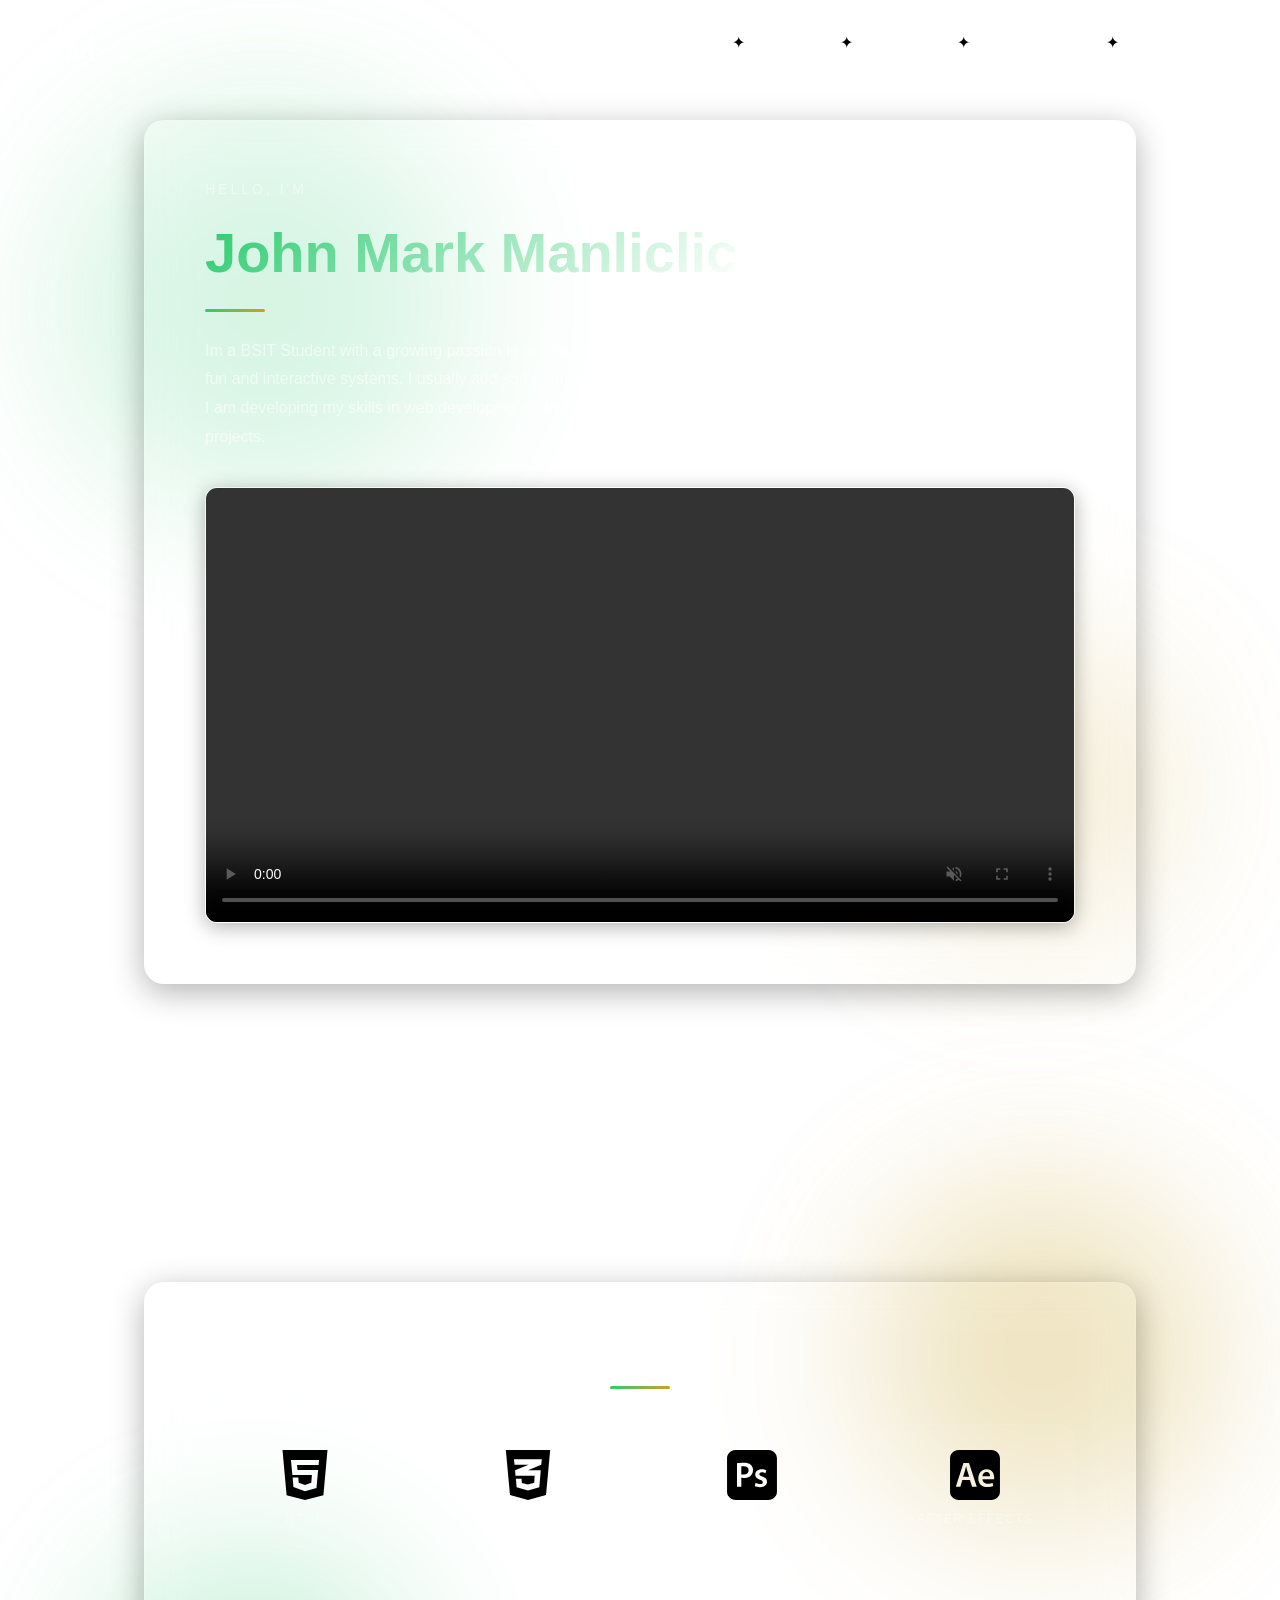
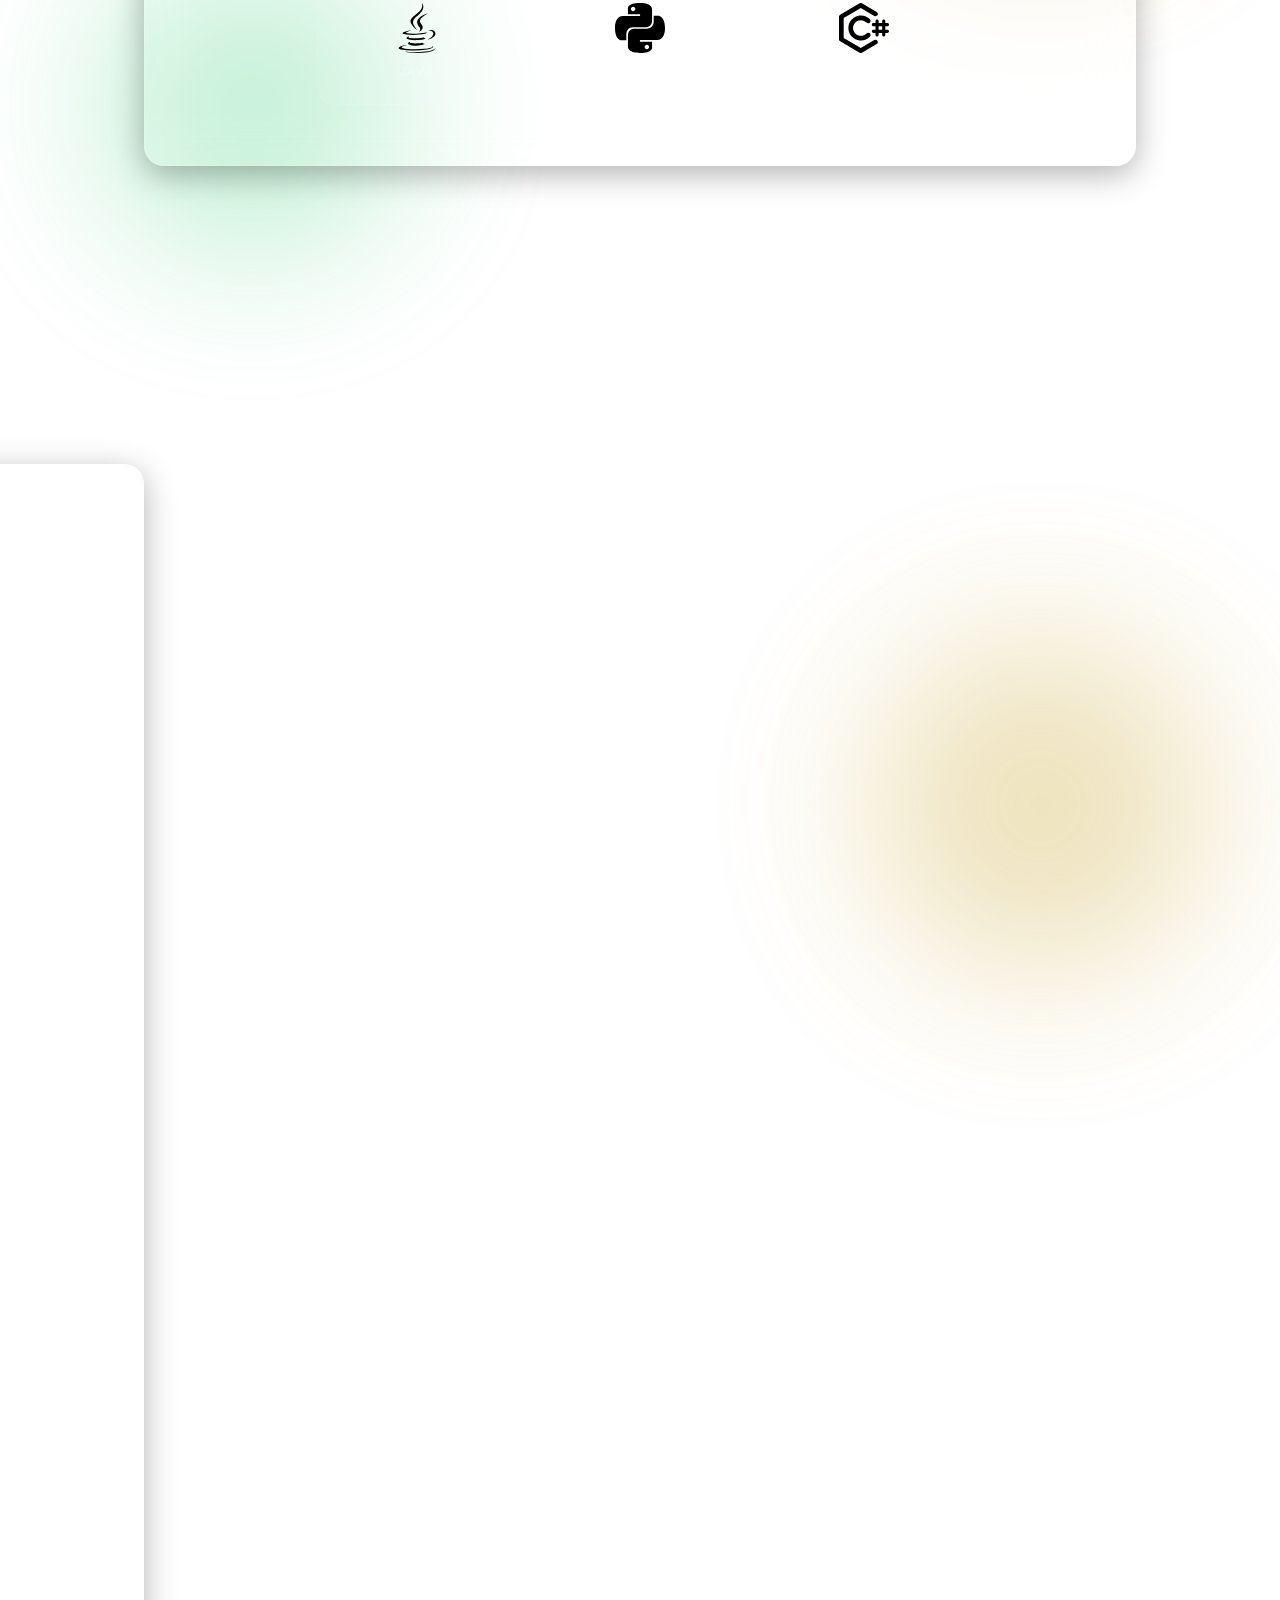
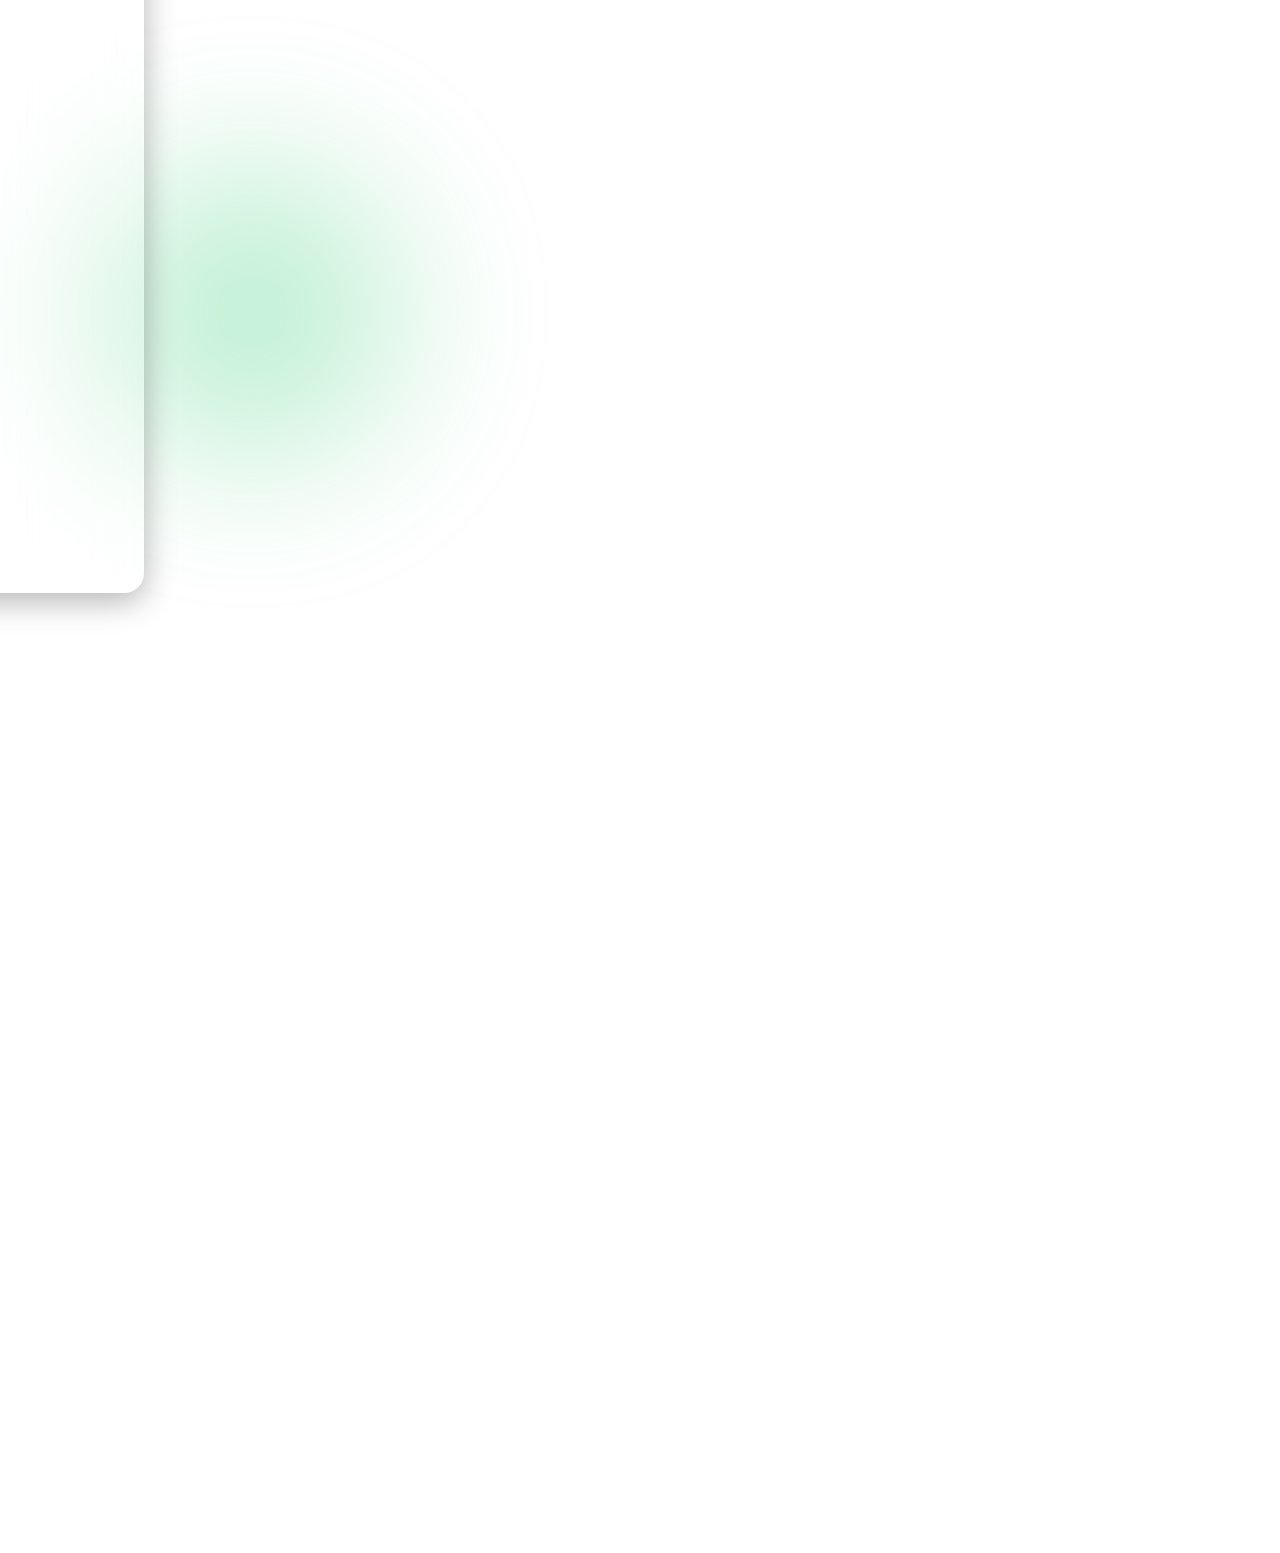
==== html/index.html @ 9cd12d4b "Initial commit" ====
<!DOCTYPE html>
<html lang="en">
<head>
    <meta charset="UTF-8">
    <meta name="viewport" content="width=device-width, initial-scale=1.0">
    <title>Portfolio</title>
    <link rel="stylesheet" href="../css/style.css">
</head>
<body>
    <div class="video-background">
        <video autoplay muted loop playsinline>
        <source src="../videos/bg.mp4" type="video/mp4">
        </video>
    </div>
    <header>
        <nav class="navbar">
            <a class="logo" href="#"><img class="img-logo" src="../images/JM-white.png" alt="JM-white"></a>

            <input type="checkbox" id="navToggle" class="nav-toggle" />
            
            <label for="navToggle" class="burger" aria-label="Toggle navigation">
                <span></span><span></span><span></span>
            </label>

            <ul class="menu">
                <li><a href="#home">Home</a></li>
                <li><a href="#skills">Skills</a></li>
                <li><a href="#projects">Projects</a></li>
                <li><a href="#experience">Experience</a></li>
            </ul>
        </nav>
    </header>

    <div id="home">
        <div class="card">
            <span class="opening">Hello, I'm</span>
            <h2 id="typing">John Mark Manliclic</h2>
            <div class="divider"></div>
            <p>
                Im a BSIT Student with a growing passion in programming and technology. I love creating
                fun and interactive systems. I usually add some random and fun things in existing systems.
                I am developing my skills in web developing as well in graphic designing through random projects.
            </p>
            <video src="../videos/Portfolio.mp4" controls muted></video>
        </div>
    </div>
    <div id="skills">
    <div class="card" data-aos="fade-up-right" data-aos-duration="1500">
        <span class="opening">My Skills</span>
        <div class="divider"></div>
        <div class="icons">
            <div class="icon-item">
                <svg id="html" class="img" viewBox="-1 0 20 20" version="1.1" xmlns="http://www.w3.org/2000/svg" xmlns:xlink="http://www.w3.org/1999/xlink" fill="#000000"><g id="SVGRepo_bgCarrier" stroke-width="0"></g><g id="SVGRepo_tracerCarrier" stroke-linecap="round" stroke-linejoin="round"></g><g id="SVGRepo_iconCarrier"> <title>html [#124]</title> <desc>Created with Sketch.</desc> <defs> </defs> <g id="Page-1" stroke="none" stroke-width="1" fill="none" fill-rule="evenodd"> <g id="Dribbble-Light-Preview" transform="translate(-61.000000, -7639.000000)" fill="#000000"> <g id="icons" transform="translate(56.000000, 160.000000)"> <path d="M19.4350881,7485 L19.4279481,7485 L10.8119794,7485 L11.0180201,7487 L19.2300674,7487 C19.109707,7488.752 18.7455658,7492.464 18.6119454,7494.153 L13.99949,7495.451 L13.99949,7495.455 L13.98929,7495.46 L9.37377458,7493.836 L9.05757353,7490 L11.3199411,7490 L11.4800816,7492.063 L13.99337,7493 L13.99949,7493 L16.5086984,7492.1 L16.7667592,7489 L8.95659319,7489 C8.91885306,7488.599 8.43333144,7483.392 8.34867116,7483 L19.6370488,7483 C19.5738086,7483.66 19.5095484,7484.338 19.4350881,7485 L19.4350881,7485 Z M5,7479 L6.63812546,7497.148 L13.98929,7499 L21.3598345,7497.111 L23,7479 L5,7479 Z" id="html-[#124]"> </path> </g> </g> </g> </g></svg>
                <span>HTML</span>
            </div>
            <div class="icon-item">
                <svg id="css" class="img" fill="#000000" version="1.1" xmlns="http://www.w3.org/2000/svg" xmlns:xlink="http://www.w3.org/1999/xlink" viewBox="0 0 512 512" enable-background="new 0 0 512 512" xml:space="preserve"><g id="SVGRepo_bgCarrier" stroke-width="0"></g><g id="SVGRepo_tracerCarrier" stroke-linecap="round" stroke-linejoin="round"></g><g id="SVGRepo_iconCarrier"> <g id="c133de6af664cd4f011a55de6b001b19"> <path display="inline" d="M483.111,0.501l-42.59,461.314l-184.524,49.684L71.47,461.815L28.889,0.501H483.111z M397.29,94.302 H255.831H111.866l6.885,55.708h137.08h7.7l-7.7,3.205l-132.07,55.006l4.38,54.453l127.69,0.414l68.438,0.217l-4.381,72.606 l-64.058,18.035v-0.057l-0.525,0.146l-61.864-15.617l-3.754-45.07h-0.205H132.1h-0.202l7.511,87.007l116.423,34.429v-0.062 l0.21,0.062l115.799-33.802l15.021-172.761h-131.03h-0.323l0.323-0.14l135.83-58.071L397.29,94.302z"> </path> </g> </g></svg>
                <span>CSS</span>
            </div>
            <div class="icon-item">
                <svg id="photoshop" class="img" fill="#000000" version="1.1" xmlns="http://www.w3.org/2000/svg" xmlns:xlink="http://www.w3.org/1999/xlink" viewBox="0 0 512 512" enable-background="new 0 0 512 512" xml:space="preserve"><g id="SVGRepo_bgCarrier" stroke-width="0"></g><g id="SVGRepo_tracerCarrier" stroke-linecap="round" stroke-linejoin="round"></g><g id="SVGRepo_iconCarrier"> <g id="2069a460dcf28295e231f3111e037552"> <path display="inline" d="M426.333,0.5H85.667C38.825,0.5,0.5,38.825,0.5,85.667v340.667c0,46.842,38.325,85.167,85.167,85.167 h340.667c46.842,0,85.167-38.325,85.167-85.167V85.667C511.5,38.825,473.175,0.5,426.333,0.5z M245.329,260.524 c-17.736,17.736-45.611,26.065-77.103,26.065c-8.326,0-15.927-0.365-21.72-1.451v91.945h-44.159V136.363 c15.927-2.895,38.009-5.069,68.05-5.069c32.582,0,56.473,6.878,72.039,19.911c14.48,11.947,23.89,31.131,23.89,53.936 C266.325,228.309,259.086,247.492,245.329,260.524z M337.981,380.706c-21.358,0-40.542-5.069-53.574-12.31l8.687-32.216 c10.135,6.154,29.322,12.671,45.249,12.671c19.545,0,28.236-7.964,28.236-19.549c0-11.943-7.239-18.099-28.96-25.7 c-34.391-11.947-48.866-30.769-48.505-51.403c0-31.131,25.7-55.383,66.604-55.383c19.549,0,36.562,5.069,46.695,10.496 l-8.687,31.493c-7.602-4.342-21.721-10.135-37.285-10.135c-15.928,0-24.615,7.602-24.615,18.46c0,11.224,8.326,16.655,30.77,24.618 c31.854,11.582,46.696,27.871,47.058,53.937C409.653,357.539,384.678,380.706,337.981,380.706z M221.8,206.95 c0,28.598-20.273,44.887-53.574,44.887c-9.049,0-16.289-0.362-21.72-1.809v-82.534c4.708-1.085,13.395-2.171,25.704-2.171 C202.979,165.323,221.8,179.803,221.8,206.95z"> </path> </g> </g></svg>
                <span>Photoshop</span>
            </div>
            <div class="icon-item">
                <svg id="after-effects" class="img" fill="#000000" version="1.1" xmlns="http://www.w3.org/2000/svg" xmlns:xlink="http://www.w3.org/1999/xlink" viewBox="0 0 512 512" enable-background="new 0 0 512 512" xml:space="preserve"><g id="SVGRepo_bgCarrier" stroke-width="0"></g><g id="SVGRepo_tracerCarrier" stroke-linecap="round" stroke-linejoin="round"></g><g id="SVGRepo_iconCarrier"> <g id="2069a460dcf28295e231f3111e02fda7"> <path display="inline" d="M177.275,213.286l19.188,60.088h-62.624l18.822-60.088c4.346-14.48,7.963-31.493,11.585-45.611h0.724 C168.588,181.793,172.572,198.444,177.275,213.286z M373.819,226.316c-27.513,0-39.095,24.978-40.907,43.074h77.465 C410.743,253.104,403.503,226.316,373.819,226.316z M511.5,85.667v340.667c0,46.842-38.325,85.167-85.167,85.167H85.667 C38.825,511.5,0.5,473.175,0.5,426.333V85.667C0.5,38.825,38.825,0.5,85.667,0.5h340.667C473.175,0.5,511.5,38.825,511.5,85.667z M273.928,376.182l-79.274-243.981h-56.834L59.63,376.182h45.973l20.997-69.14h77.465l22.082,69.14H273.928z M452.37,281.699 c0-38.73-18.826-85.79-76.019-85.79c-56.469,0-86.151,45.973-86.151,94.84c0,53.936,33.663,89.051,90.859,89.051 c25.338,0,46.334-4.708,61.538-10.862l-6.517-30.765c-13.395,5.064-28.236,7.959-48.871,7.959 c-28.232,0-53.208-13.752-54.298-45.61h118.011C451.646,296.541,452.37,290.025,452.37,281.699z"> </path> </g> </g></svg>
                <span>After Effects</span>
            </div>
            <div class="icon-item">
                <svg id="java" class="img" fill="#000000" version="1.1" xmlns="http://www.w3.org/2000/svg" xmlns:xlink="http://www.w3.org/1999/xlink" viewBox="0 0 512 512" enable-background="new 0 0 512 512" xml:space="preserve"><g id="SVGRepo_bgCarrier" stroke-width="0"></g><g id="SVGRepo_tracerCarrier" stroke-linecap="round" stroke-linejoin="round"></g><g id="SVGRepo_iconCarrier"> <g id="5151e0c8492e5103c096af88a51e8d81"> <path display="inline" d="M193.918,208.369c-4.729-10.456-6.849-22.652-3.236-33.731c3.612-11.327,11.703-20.413,19.794-28.878 c22.525-22.531,50.285-39.085,72.316-61.986c12.197-12.573,22.278-27.634,25.762-44.937c2.864-12.695,1.496-25.764-1.117-38.337 c11.7,13.319,15.559,32.363,12.197,49.541c-3.608,19.292-14.316,36.344-26.886,51.031c-10.081,11.827-21.659,22.282-33.731,31.993 c-14.065,11.327-27.88,23.524-36.716,39.457c-7.472,12.943-9.215,28.876-4.11,42.942c8.341,24.146,27.756,42.071,38.338,64.848 c-11.703-10.332-23.152-21.036-33.86-32.361C211.471,236.001,200.889,223.307,193.918,208.369z M257.398,189.448 c-2.115,19.792,8.213,38.462,20.539,53.151c5.972,6.596,11.076,14.687,11.323,23.899c0.251,12.318-6.716,23.774-15.684,31.861 c2.119-0.246,3.612-2.115,5.355-3.11c13.443-8.589,26.385-19.418,32.982-34.227c4.357-10.083,3.362-22.034-2.362-31.371 c-6.724-10.953-15.559-20.662-20.786-32.61c-2.867-6.721-3.862-14.562-1.496-21.657c3.114-9.583,9.834-17.426,16.93-24.272 c19.54-18.544,43.189-31.743,65.844-46.179c-28.629,8.214-56.883,19.542-81.03,37.343 C273.702,153.727,259.515,169.658,257.398,189.448z M393.447,283.052c13.568,0.748,26.882,10.704,29.374,24.397 c2.366,11.825-3.358,23.524-10.705,32.485c-12.075,14.438-28.382,24.771-44.807,33.609c-1.622,0.991-2.99,2.237-4.235,3.608 c21.659-5.478,43.314-13.689,60.867-27.756c9.705-8.091,18.294-18.799,20.163-31.619c1.743-11.076-2.86-22.528-11.077-29.871 c-9.96-9.09-24.021-12.448-37.218-10.704c-7.593,0.995-15.931,2.613-21.158,8.961C380.877,284.921,386.971,282.429,393.447,283.052 z M123.22,318.647c16.303,4.357,33.108,5.603,49.787,6.724c14.936,0.995,29.875,1.246,44.937,1.12 c38.833-0.619,77.916-3.236,116.003-11.699c3.608-0.87,7.593-1.493,10.833-3.733c6.347-4.11,13.313-7.347,20.162-10.583 c-30.995,4.979-62.113,9.215-93.478,11.205c-31.74,1.991-63.731,3.236-95.593,1.121c-9.086-0.87-18.423-1.371-26.886-4.858 c-1.994-0.87-4.733-2.609-3.738-5.227c1.869-3.361,5.603-4.977,8.839-6.72c13.694-6.473,28.629-10.081,43.193-14.313 c-25.021-0.376-49.916,5.971-72.814,15.806c-5.105,2.491-10.83,4.481-14.936,8.714c-1.622,1.739-1.622,4.732,0.247,6.222 C113.511,315.787,118.487,317.28,123.22,318.647z M324.864,352.88c-21.784,3.859-43.694,7.472-65.726,8.589 c-24.147,1.618-48.294,0.247-72.191-2.241c-4.604-0.623-9.211-1.368-13.317-3.483c-2.116-1.246-4.231-3.236-4.106-5.854 c0.247-4.106,3.73-6.967,6.222-9.956c-7.715,2.739-15.434,5.599-21.906,10.708c-2.742,2.116-5.478,5.474-4.733,9.208 c1.125,4.356,5.356,6.97,9.09,8.96c9.208,4.733,19.54,6.846,29.625,8.714c25.511,4.11,51.527,4.235,77.167,2.488 c27.141-2.115,54.148-6.594,80.411-14.313C337.932,362.342,330.836,358.479,324.864,352.88z M188.068,395.951 c-6.97,1.99-14.066,4.357-19.79,8.957c-2.868,2.241-5.105,6.104-3.734,9.713c1.743,4.604,6.1,7.347,10.203,9.705 c10.708,5.854,22.78,8.589,34.604,10.708c26.765,4.229,54.27,3.608,80.908-1.12c15.806-2.989,31.615-7.221,46.301-13.815 c-9.584-3.984-18.917-8.467-27.878-13.693c-15.559,2.738-31.246,5.603-47.178,6.598c-21.032,1.618-42.319-0.125-63.355-2.738 c-4.98-1.121-11.202-1.618-14.563-5.976C181.847,400.677,185.828,398.063,188.068,395.951z M358.345,475.982 c17.424-3.604,34.977-7.719,50.908-15.806c4.976-2.867,11.076-5.979,12.698-11.95c0.87-5.725-5.105-8.714-9.337-11.08 c2.613,2.993,4.356,7.347,1.74,10.83c-4.357,5.853-11.821,8.091-18.42,10.332c-20.66,5.85-42.072,8.216-63.355,10.582 c-56.385,5.102-113.146,6.348-169.528,1.618c-18.92-1.994-38.217-4.109-56.264-10.829c-2.86-1.246-7.217-2.492-7.217-6.352 c1.117-3.354,4.357-5.227,7.217-6.845c12.945-6.595,27.384-10.207,41.822-11.077c-4.228-2.491-9.208-2.738-14.062-2.613 c-12.076,0.373-23.9,3.483-35.349,7.347c-9.834,3.604-19.916,7.59-27.76,14.811c-3.111,2.735-5.971,7.962-2.739,11.699 c4.98,5.353,12.699,6.72,19.54,8.338c38.338,6.599,77.171,10.328,116.011,11.699C255.781,488.184,307.684,485.942,358.345,475.982z M409.378,482.706c-23.402,7.468-47.672,11.574-71.822,14.936c-41.696,5.227-83.769,6.845-125.716,5.603 c-25.515-0.995-51.03-2.738-76.176-6.974c5.85,3.984,13.071,5.227,19.794,7.096c28.257,5.976,57.255,7.096,86.01,7.966 c42.19,0.748,84.387-0.87,125.962-7.468c19.669-3.48,39.459-7.715,57.13-16.927c9.215-4.854,18.552-12.326,20.163-23.152 C435.391,473.741,421.951,478.349,409.378,482.706z"> </path> </g> </g></svg>
                <span>Java</span>
            </div>
            <div class="icon-item">
                <svg id="python" class="img" viewBox="0 0 20 20" version="1.1" xmlns="http://www.w3.org/2000/svg" xmlns:xlink="http://www.w3.org/1999/xlink" fill="#000000"><g id="SVGRepo_bgCarrier" stroke-width="0"></g><g id="SVGRepo_tracerCarrier" stroke-linecap="round" stroke-linejoin="round"></g><g id="SVGRepo_iconCarrier"> <title>python [#127]</title> <desc>Created with Sketch.</desc> <defs> </defs> <g id="Page-1" stroke="none" stroke-width="1" fill="none" fill-rule="evenodd"> <g id="Dribbble-Light-Preview" transform="translate(-340.000000, -7599.000000)" fill="#000000"> <g id="icons" transform="translate(56.000000, 160.000000)"> <path d="M296.744,7457.45798 C296.262,7457.45798 295.872,7457.06594 295.872,7456.58142 C295.872,7456.0969 296.262,7455.70587 296.744,7455.70587 C297.226,7455.70587 297.616,7456.0969 297.616,7456.58142 C297.616,7457.06594 297.226,7457.45798 296.744,7457.45798 M294.072,7459 C299.15,7459 298.833,7456.78649 298.833,7456.78649 L298.827,7454.49357 L293.982,7454.49357 L293.982,7453.80499 L300.751,7453.80499 C300.751,7453.80499 304,7454.17591 304,7449.02614 C304,7443.87636 301.165,7444.0583 301.165,7444.0583 L299.472,7444.0583 L299.472,7446.44873 C299.472,7446.44873 299.563,7449.29855 296.682,7449.29855 L291.876,7449.29855 C291.876,7449.29855 289.176,7449.25533 289.176,7451.9222 L289.176,7456.33112 C289.176,7456.33112 288.766,7459 294.072,7459 M291.257,7440.54202 C291.739,7440.54202 292.128,7440.93406 292.128,7441.41858 C292.128,7441.9031 291.739,7442.29413 291.257,7442.29413 C290.775,7442.29413 290.385,7441.9031 290.385,7441.41858 C290.385,7440.93406 290.775,7440.54202 291.257,7440.54202 M293.928,7439 C288.851,7439 289.168,7441.21351 289.168,7441.21351 L289.174,7443.50643 L294.019,7443.50643 L294.019,7444.19501 L287.249,7444.19501 C287.249,7444.19501 284,7443.82409 284,7448.97386 C284,7454.12364 286.836,7453.9417 286.836,7453.9417 L288.528,7453.9417 L288.528,7451.55127 C288.528,7451.55127 288.437,7448.70145 291.319,7448.70145 L296.124,7448.70145 C296.124,7448.70145 298.824,7448.74467 298.824,7446.0778 L298.824,7441.66888 C298.824,7441.66888 299.234,7439 293.928,7439" id="python-[#127]"> </path> </g> </g> </g> </g></svg>
                <span>Python</span>
            </div>
            <div class="icon-item">
                <svg id="c-sharp" class="img" viewBox="0 0 16 16" fill="none" xmlns="http://www.w3.org/2000/svg"><g id="SVGRepo_bgCarrier" stroke-width="0"></g><g id="SVGRepo_tracerCarrier" stroke-linecap="round" stroke-linejoin="round"></g><g id="SVGRepo_iconCarrier"> <path fill-rule="nonzero" clip-rule="nonzero" d="M7.00017 5.5C5.61936 5.5 4.5 6.61936 4.5 8.00017C4.5 9.38097 5.61936 10.5003 7.00017 10.5003C7.71226 10.5003 8.3538 10.2036 8.81009 9.725C9.09591 9.4252 9.57065 9.41386 9.87045 9.69968C10.1703 9.9855 10.1816 10.4602 9.89577 10.76C9.16817 11.5232 8.13926 12.0003 7.00017 12.0003C4.79094 12.0003 3 10.2094 3 8.00017C3 5.79094 4.79094 4 7.00017 4C8.13445 4 9.15952 4.47309 9.88658 5.23069C10.1734 5.52954 10.1636 6.00432 9.86477 6.29112C9.56591 6.57793 9.09114 6.56817 8.80433 6.26931C8.3484 5.79424 7.70928 5.5 7.00017 5.5Z" fill="#000000"></path> <path fill-rule="nonzero" clip-rule="nonzero" d="M6.58638 0.102166C6.8199 -0.0340553 7.10867 -0.0340553 7.34219 0.102166L12.0565 2.85217C12.4143 3.06088 12.5351 3.52011 12.3264 3.8779C12.1177 4.23569 11.6585 4.35654 11.3007 4.14783L6.96429 1.61828L1.5 4.80578V11.1942L6.96429 14.3817L11.3007 11.8522C11.6585 11.6435 12.1177 11.7643 12.3264 12.1221C12.5351 12.4799 12.4143 12.9391 12.0565 13.1478L7.34219 15.8978C7.10867 16.0341 6.8199 16.0341 6.58638 15.8978L0.372097 12.2728C0.141683 12.1384 0 11.8918 0 11.625V4.375C0 4.10825 0.141683 3.86157 0.372097 3.72717L6.58638 0.102166Z" fill="#000000"></path> <path fill-rule="nonzero" clip-rule="nonzero" d="M12.1799 5.25C12.456 5.25 12.6799 5.47386 12.6799 5.75V10.25C12.6799 10.5261 12.456 10.75 12.1799 10.75C11.9038 10.75 11.6799 10.5261 11.6799 10.25V5.75C11.6799 5.47386 11.9038 5.25 12.1799 5.25Z" fill="#000000"></path> <path fill-rule="nonzero" clip-rule="nonzero" d="M14.3201 5.25C14.5962 5.25 14.8201 5.47386 14.8201 5.75V10.25C14.8201 10.5261 14.5962 10.75 14.3201 10.75C14.044 10.75 13.8201 10.5261 13.8201 10.25V5.75C13.8201 5.47386 14.044 5.25 14.3201 5.25Z" fill="#000000"></path> <path fill-rule="nonzero" clip-rule="nonzero" d="M10.5 6.92993C10.5 6.65379 10.7239 6.42993 11 6.42993H15.5C15.7761 6.42993 16 6.65379 16 6.92993C16 7.20607 15.7761 7.42993 15.5 7.42993H11C10.7239 7.42993 10.5 7.20607 10.5 6.92993Z" fill="#000000"></path> <path fill-rule="nonzero" clip-rule="nonzero" d="M10.5 9.07007C10.5 8.79393 10.7239 8.57007 11 8.57007H15.5C15.7761 8.57007 16 8.79393 16 9.07007C16 9.34621 15.7761 9.57007 15.5 9.57007H11C10.7239 9.57007 10.5 9.34621 10.5 9.07007Z" fill="#000000"></path> </g></svg>
                <span>C#</span>
            </div>
        </div>
    </div>
</div>
<div id="projects">
        <div class="card" data-aos-duration="1000" data-aos="slide-right">
            <span class="project-head">Projects</span>
            <div class="divider"></div>
            <div class="project-container">
                <div class="project-cards">
                    <img src="../images/chanceculator.png" alt="chanceculator" class="project-img">
                    <h3>Chanceculator</h3>
                    <p class="description">Chanceculator is a calculator that solves simples math problems. But there is a twist
                        it has a different way to select the numbers that the user wants to calculate as well as the operator. It uses
                        scratch cards to select number and a slot machine to get the operator. There is also pop up ads.
                    </p>
                </div>
                <div class="project-cards">
                    <img src="../images/tilerace.png" alt="" class="project-img">
                    <h3>Tile Race</h3>
                    <p class="description">Tile Race is a multiplayer game where the players will race to the finish line. The steps will
                        be determine through the roll of a dice. There is also special tiles that can move the player forward and backward
                    </p>
                </div>
                <div class="project-cards">
                    <img src="../images/sudoku.png" alt="" class="project-img">
                    <h3>Sudoku</h3>
                    <p class="description">A Sudoku game/application that allows users to solve puzzles while practicing logic
                        and problem-solving skills. Developed to strengthen my understanding of programming logic, user
                        interaction, and game functionality.</p>
                </div>
            </div>
        </div>
    </div>
<div id="experience" data-aos-duration="1000" data-aos="slide-left">
    <div class="card">
        <span class="experience-head">Experience</span>
        <div class="divider"></div>
        <div class="experience-container">
            <h2>BSIT Student</h2>
            <h4>Pamantasan ng Lungsod ng Valenzuela</h4>
            <h4 class="date">2024 - Present</h4>
            <ul>
                <li>Developing technical skills through academic and personal IT projects.</li>
                <li>Gaining hands-on experience in programming, database management, and system development.</li>
                <li>Collaborating on group projects and applying problem-solving skills to real-world scenarios.</li>
            </ul>
        </div>
    </div>
</div>
</body>
<!-- scroll -->
<link rel="stylesheet" href="https://unpkg.com/aos@2.3.1/dist/aos.css" />

<script src="https://unpkg.com/aos@2.3.1/dist/aos.js"></script>

<script>
AOS.init({
    duration: 1000, 
    once: false 
  });
</script>
</html>
---- css/style.css ----
*{
    box-sizing: border-box;
    font-family: 'Segoe UI', Tahoma, Geneva, Verdana, sans-serif;
    margin: 0;
    padding: 0;
}
:root{
  --hovered: #cccccc;
  --emerald: #2ECC71;
  --soft-gold:#C9A227;
}
html{
  scroll-behavior: smooth;
}
.video-background{
  position: fixed;
  top: 0;
  left: 0;
  width: 100%;
  height: 100%;
  overflow: hidden;
  z-index: -1;
}
.video-background video{
  width: 100%;
  height: 100%;
  object-fit: cover;
}
header{
  position: absolute;
  top: 0;
  left: 0;
  width: 100%;
  z-index: 1000;
}
.navbar{
  display: flex;
  align-items: center;
  justify-content: space-between;
  padding: 15px 40px;
  background: transparent;
  transition: background 0.3s ease;
}
.logo{
  text-decoration: none;
}
.img-logo{
  height: 50px;
  width: auto;
}
.nav-toggle{
  display: none;
}
.menu{
  display: flex;
  list-style: none;
  gap: 35px;
}
.menu li a{
  text-decoration: none;
  color: #ffffff;
  font-family: 'Segoe UI', Tahoma, Geneva, Verdana, sans-serif;
  font-size: 16px;
  font-weight: 500;
  letter-spacing: 1px;
  text-transform: uppercase;
  padding: 8px 0;
  position: relative;
  transition: color 0.3s ease;
}
.menu li a::after{
  content: '';
  position: absolute;
  left: 0;
  bottom: 0;
  width: 0;
  height: 2px;
  background: #ffffff;
  transition: width 0.3s ease;
}
.menu li a:hover::after{
  width: 100%;
}
.menu li a:hover{
  color: var(--hovered);
}
.burger{
  display: none;
  flex-direction: column;
  gap: 5px;
  cursor: pointer;
}
.burger span{
  display: block;
  width: 28px;
  height: 3px;
  background: #ffffff;
  border-radius: 3px;
  transition: all 0.3s ease;
}
#home{
  min-height: 100vh;
  display: flex;
  align-items: center;
  justify-content: center;
  padding: 120px 20px 60px;
  position: relative;
}
#home::before,
#home::after{
  content: '';
  position: absolute;
  border-radius: 50%;
  filter: blur(80px);
  opacity: 0.2;
  z-index: 0;
}
#home::before{
  width: 400px;
  height: 400px;
  background: var(--emerald);
  top: 10%;
  left: 5%;
}
#home::after{
  width: 300px;
  height: 300px;
  background: var(--soft-gold);
  bottom: 10%;
  right: 8%;
}
.card{
  width: 80%;
  max-width: 1000px;
  background: rgba(255, 255, 255, 0.05);
  border: 1px solid rgba(255, 255, 255, 0.1);
  border-radius: 20px;
  backdrop-filter: blur(20px);
  -webkit-backdrop-filter: blur(20px);
  padding: 60px;
  position: relative;
  z-index: 1;
  display: flex;
  flex-direction: column;
  align-items: flex-start;
  gap: 25px;
  box-shadow: 0 8px 32px rgba(0, 0, 0, 0.3);
}
.card .opening{
  font-size: 14px;
  font-weight: 400;
  letter-spacing: 3px;
  text-transform: uppercase;
  color: rgba(255, 255, 255, 0.5);
}
.card h2{
  font-size: clamp(32px, 5vw, 56px);
  font-weight: 700;
  line-height: 1.1;
  background: linear-gradient(135deg, var(--emerald), #ffffff);
  -webkit-background-clip: text;
  -webkit-text-fill-color: transparent;
  background-clip: text;
}
.divider{
  width: 60px;
  height: 3px;
  background: linear-gradient(90deg, var(--emerald), var(--soft-gold));
  border-radius: 2px;
}
.card p{
  font-size: 16px;
  line-height: 1.8;
  color: rgba(255, 255, 255, 0.6);
  max-width: 650px;
}
.card video{
  width: 100%;
  border-radius: 12px;
  margin-top: 10px;
  border: 1px solid rgba(255, 255, 255, 0.08);
  box-shadow: 0 4px 20px rgba(0, 0, 0, 0.3);
}
/* skills */
#skills{
  min-height: 100vh;
  display: flex;
  align-items: center;
  justify-content: center;
  padding: 120px 20px 60px;
  position: relative;
}
#skills::before,
#skills::after{
  content: '';
  position: absolute;
  border-radius: 50%;
  filter: blur(80px);
  opacity: 0.3;
  z-index: 0;
}
#skills::before{
  width: 350px;
  height: 350px;
  background: var(--soft-gold);
  top: 15%;
  right: 5%;
}
#skills::after{
  width: 300px;
  height: 300px;
  background: var(--emerald);
  bottom: 10%;
  left: 8%;
}
#skills .card{
  align-items: center;
  text-align: center;
}

#skills .card .opening{
  font-size: 16px;
  letter-spacing: 4px;
}
.icons{
  display: flex;
  flex-wrap: wrap;
  justify-content: center;
  gap: 25px;
  width: 100%;
  margin-top: 10px;
}
.icon-item{
  flex: 0 0 calc(25% - 19px);
  min-width: 160px;
  max-width: 250px;
  display: flex;
  flex-direction: column;
  align-items: center;
  gap: 12px;
  padding: 25px 15px;
  background: rgba(255, 255, 255, 0.04);
  border: 1px solid rgba(255, 255, 255, 0.07);
  border-radius: 18px;
  transition: all 0.4s ease;
  cursor: pointer;
}
.icon-item .img{
  width: 50px;
  height: 50px;
  object-fit: contain;
  filter: grayscale(30%) brightness(0.85);
  transition: all 0.4s ease;
}
.icon-item span{
  font-family: 'Segoe UI', Tahoma, Geneva, Verdana, sans-serif;
  font-size: 12px;
  font-weight: 500;
  letter-spacing: 1.5px;
  text-transform: uppercase;
  color: rgba(255, 255, 255, 0.35);
  transition: color 0.4s ease;
}
.icon-item:hover{
  transform: translateY(-8px);
  background: rgba(255, 255, 255, 0.1);
  border-color: rgba(255, 255, 255, 0.2);
}
.icon-item:hover img{
    filter: grayscale(0%) brightness(1.15);
    transform: scale(1.1);
}
.icon-item:hover span{
    color: rgba(255, 255, 255, 0.85);
}
/* html */
.icon-item:hover #html path{
  fill: #e34c26;
  transition: fill 0.3s ease;
}
.icon-item:has(#html):hover{
  box-shadow:
    0 12px 35px rgba(227, 76, 38, 0.35),
    0 0 50px 12px rgba(240, 101, 41, 0.25);
}
/* CSS */
.icon-item:hover #css path{
  fill: #2965f1;
  transition: fill 0.3s ease;
}
.icon-item:has(#css):hover{
  box-shadow:
    0 12px 35px rgba(41, 101, 241, 0.35),
    0 0 50px 12px rgba(38, 77, 228, 0.25);
}
/* Photoshop */
.icon-item:hover #photoshop path{
  fill: #31a8ff;
  transition: fill 0.3s ease;
}
.icon-item:has(#photoshop):hover{
  box-shadow:
    0 12px 35px rgba(49, 168, 255, 0.35),
    0 0 50px 12px rgba(0, 140, 255, 0.22);
}
/* After Effects */
.icon-item:hover #after-effects path{
  fill: #9999ff;
  transition: fill 0.3s ease;
}
.icon-item:has(#after-effects):hover{
  box-shadow:
    0 12px 35px rgba(153, 153, 255, 0.35),
    0 0 50px 12px rgba(210, 145, 255, 0.22);
}
/* Java */
.icon-item:hover #java path{
  fill: #f89820;
  transition: fill 0.3s ease;
}
.icon-item:has(#java):hover{
  box-shadow:
    0 12px 35px rgba(248, 152, 32, 0.35),
    0 0 50px 12px rgba(83, 130, 161, 0.22);
}
/* Python */
.icon-item:hover #python path{
  fill: #3776ab;
  transition: fill 0.3s ease;
}
.icon-item:has(#python):hover{
  box-shadow:
    0 12px 35px rgba(55, 118, 171, 0.35),
    0 0 50px 12px rgba(255, 212, 59, 0.22);
}
/* C# */
.icon-item:hover #c-sharp path {
  fill: #9b4f96;
  transition: fill 0.3s ease;
}
.icon-item:has(#c-sharp):hover{
  box-shadow:
    0 12px 35px rgba(155, 79, 150, 0.35),
    0 0 50px 12px rgba(104, 33, 122, 0.22);
}

/* projects */
#projects{
  min-height: 100vh;
  display: flex;
  align-items: center;
  justify-content: center;
  padding: 120px 20px 60px;
  position: relative;
}
.project-container{
  display: flex;
  flex-wrap: wrap;
  justify-content: center;
  gap: 20px;
}
.project-cards{
  display: flex;
  flex-direction: column;
  align-items: center;
  flex: 0 1 clamp(800px, 40%, 500px);
  padding: 25px 15px;
  background: rgba(255, 255, 255, 0.04);
  border: 1px solid rgba(255, 255, 255, 0.07);
  border-radius: 18px;
  cursor: pointer;
  gap: 15px;
}
.project-cards h3{
  font-size: 15px;
  font-weight: 300;
  letter-spacing: 3px;
  text-transform: uppercase;
  color: rgba(255, 255, 255, 0.5);
  background: linear-gradient(135deg, var(--emerald), var(--soft-gold));
  -webkit-background-clip: text;
  -webkit-text-fill-color: transparent;
  background-clip: text;
}
.project-cards:hover{
  transform: translateY(-8px);
  background: rgba(255, 255, 255, 0.1);
  border-color: rgba(255, 255, 255, 0.2);
  box-shadow:
    0 12px 35px rgba(46, 204, 113, 0.3),
    0 0 50px 12px rgba(201, 162, 39, 0.2);
}
.project-img{
  max-width: 100%;
  max-height: 300px;
  border-radius: 20px;
  border: 1px solid rgba(255, 255, 255, 0.07);
  box-shadow: 0 8px 32px rgba(0, 0, 0, 0.3);
}
#projects::before,
#projects::after{
  content: '';
  position: absolute;
  border-radius: 50%;
  filter: blur(80px);
  opacity: 0.3;
  z-index: 0;
}
#projects::before{
  width: 350px;
  height: 350px;
  background: var(--soft-gold);
  top: 15%;
  right: 5%;
}
#projects::after{
  width: 300px;
  height: 300px;
  background: var(--emerald);
  bottom: 10%;
  left: 8%;
}
.project-head{
  font-size: 25px;
  font-weight: 600;
  letter-spacing: 3px;
  text-transform: uppercase;
  color: rgba(255, 255, 255, 0.5);
}

/* experience */
#experience{
  min-height: 100vh;
  display: flex;
  align-items: center;
  justify-content: center;
  padding: 120px 20px 60px;
  position: relative;
}
.experience-head{
  font-size: 20px;
  font-weight: 600;
  letter-spacing: 3px;
  text-transform: uppercase;
  color: rgba(255, 255, 255, 0.5);
}
.experience-container h4{
  color: rgba(255, 255, 255, 0.8);
  text-transform: uppercase;
  letter-spacing: 4px;
}
.experience-container ul{
  margin-top: 20px;
  color: rgba(255, 255, 255, 0.8);
  letter-spacing: 2px;
  list-style: none;
}
.experience-container ul li{
  margin-top: 10px;
  margin-bottom: 10px;
}
li::before {
  content: "✦";
  margin-right: 8px;
}

@media (max-width: 768px){
  .burger{
    display: flex;
  }
  .menu{
    position: absolute;
    top: 100%;
    left: 0;
    width: 100%;
    flex-direction: column;
    align-items: center;
    gap: 0;
    background: rgba(0, 0, 0, 0.9);
    backdrop-filter: blur(10px);
    max-height: 0;
    overflow: hidden;
    transition: max-height 0.4s ease;
  }
  .nav-toggle:checked ~ .menu{
    max-height: 400px;
  }
  .menu li{
    width: 100%;
    text-align: center;
  }
  .menu li a{
    display: block;
    padding: 18px 0;
    border-bottom: 1px solid rgba(255, 255, 255, 0.1);
  }
  menu li a::after{
    display: none;
  }
  .menu li a:hover{
    background: rgba(255, 255, 255, 0.05);
  }
.nav-toggle:checked ~ .burger span:nth-child(1){
    transform: translateY(8px) rotate(45deg);
  }
.nav-toggle:checked ~ .burger span:nth-child(2){
    opacity: 0;
  }
.nav-toggle:checked ~ .burger span:nth-child(3){
    transform: translateY(-8px) rotate(-45deg);
  }
  .home-card{
    width: 90%;
    padding: 35px 25px;
  }
  #home::before{
    width: 250px;
    height: 250px;
  }
  #home::after{
    width: 200px;
    height: 200px;
  }
  .icon-item{
    flex: 0 0 calc(50% - 12.5px);
  }
  .icon-item img{
    width: 40px;
    height: 40px;
  }
  .icon-item span{
    font-size: 10px;
  }
  #skills .card{
    width: 90%;
    padding: 35px 25px;
  }
  #skills::before{
    width: 200px;
    height: 200px;
  }
  #skills::after{
    width: 180px;
    height: 180px;
  }
  #projects {
    padding: 80px 15px 40px;
    min-height: auto;
  }
  .project-container{
    gap: 15px;
  }
  .project-cards{
    flex: 1 1 100%;
    padding: 20px 15px;
    gap: 12px;
  }
  .project-head{
    font-size: 18px;
    letter-spacing: 2px;
  }
  .project-cards h3{
    font-size: 13px;
    letter-spacing: 2px;
  }
  .project-img{
    max-height: 200px;
  }
  #projects::before{
    width: 200px;
    height: 200px;
    opacity: 0.2;
  }
  #projects::after{
    width: 180px;
    height: 180px;
    opacity: 0.2;
  }
  .project-cards:hover{
    transform: translateY(-5px);
    box-shadow:
      0 8px 25px rgba(46, 204, 113, 0.25),
      0 0 35px 8px rgba(201, 162, 39, 0.15);
  }
}
@media (min-width: 769px) and (max-width: 1024px){
  .icon-item{
    flex: 0 0 calc(33.333% - 17px);
  }
}
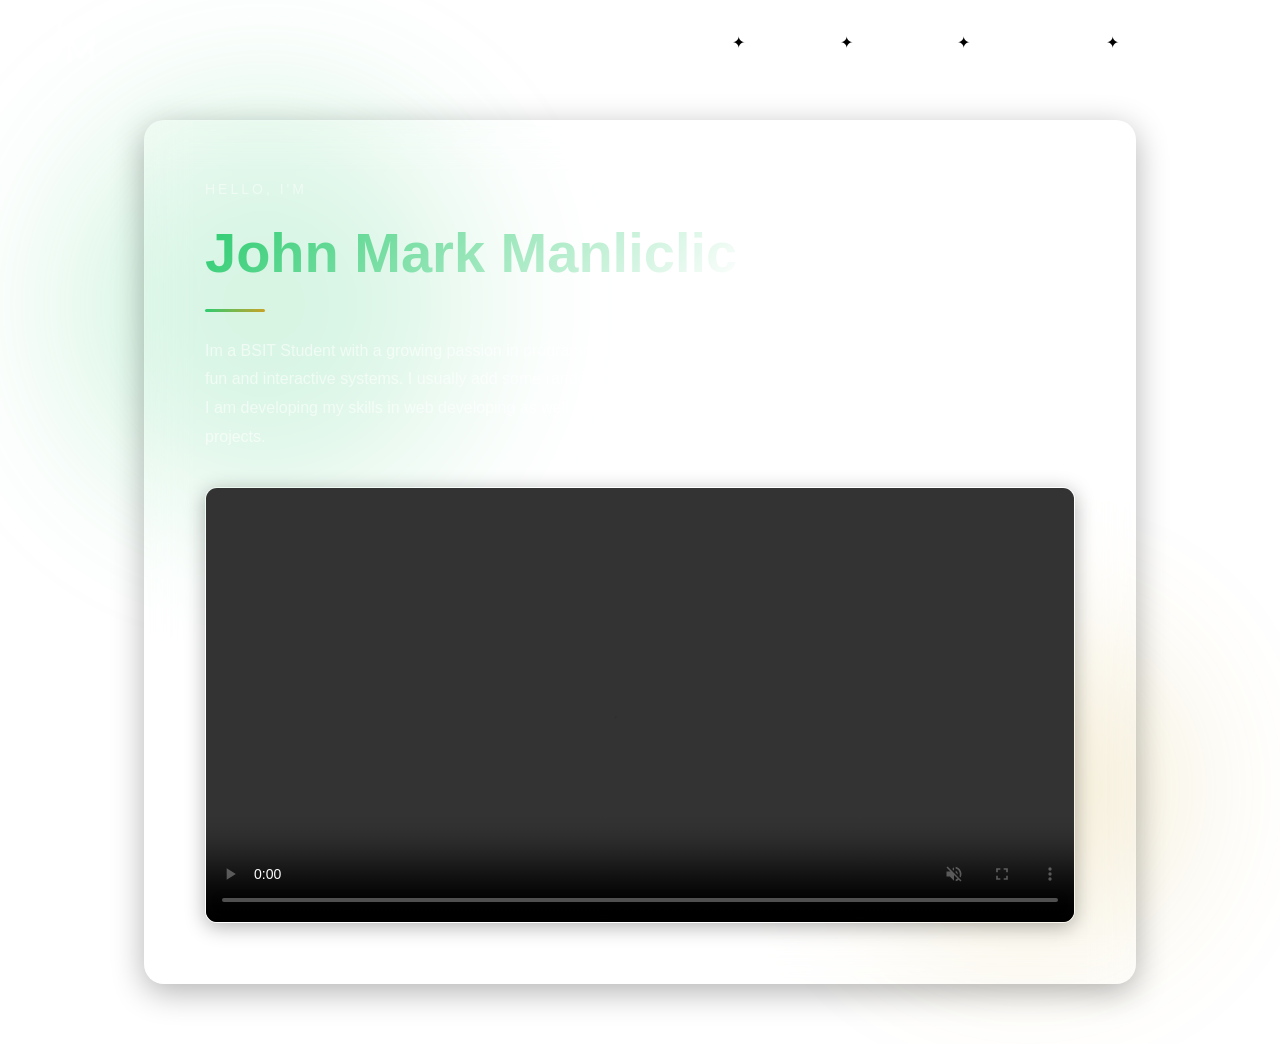
==== commit 971d5a33: "removed home" ====
--- a/html/index.html
+++ b/html/index.html
@@ -23,10 +23,10 @@
             </label>
 
             <ul class="menu">
-                <li><a href="#home">Home</a></li>
-                <li><a href="#skills">Skills</a></li>
-                <li><a href="#projects">Projects</a></li>
-                <li><a href="#experience">Experience</a></li>
+                <li><a href="../html/index.html">Home</a></li>
+                <li><a href="../html/skills.html">Skills</a></li>
+                <li><a href="../html/projects.html">Projects</a></li>
+                <li><a href="../html/experience.html">Experience</a></li>
             </ul>
         </nav>
     </header>
@@ -44,88 +44,6 @@
             <video src="../videos/Portfolio.mp4" controls muted></video>
         </div>
     </div>
-    <div id="skills">
-    <div class="card" data-aos="fade-up-right" data-aos-duration="1500">
-        <span class="opening">My Skills</span>
-        <div class="divider"></div>
-        <div class="icons">
-            <div class="icon-item">
-                <svg id="html" class="img" viewBox="-1 0 20 20" version="1.1" xmlns="http://www.w3.org/2000/svg" xmlns:xlink="http://www.w3.org/1999/xlink" fill="#000000"><g id="SVGRepo_bgCarrier" stroke-width="0"></g><g id="SVGRepo_tracerCarrier" stroke-linecap="round" stroke-linejoin="round"></g><g id="SVGRepo_iconCarrier"> <title>html [#124]</title> <desc>Created with Sketch.</desc> <defs> </defs> <g id="Page-1" stroke="none" stroke-width="1" fill="none" fill-rule="evenodd"> <g id="Dribbble-Light-Preview" transform="translate(-61.000000, -7639.000000)" fill="#000000"> <g id="icons" transform="translate(56.000000, 160.000000)"> <path d="M19.4350881,7485 L19.4279481,7485 L10.8119794,7485 L11.0180201,7487 L19.2300674,7487 C19.109707,7488.752 18.7455658,7492.464 18.6119454,7494.153 L13.99949,7495.451 L13.99949,7495.455 L13.98929,7495.46 L9.37377458,7493.836 L9.05757353,7490 L11.3199411,7490 L11.4800816,7492.063 L13.99337,7493 L13.99949,7493 L16.5086984,7492.1 L16.7667592,7489 L8.95659319,7489 C8.91885306,7488.599 8.43333144,7483.392 8.34867116,7483 L19.6370488,7483 C19.5738086,7483.66 19.5095484,7484.338 19.4350881,7485 L19.4350881,7485 Z M5,7479 L6.63812546,7497.148 L13.98929,7499 L21.3598345,7497.111 L23,7479 L5,7479 Z" id="html-[#124]"> </path> </g> </g> </g> </g></svg>
-                <span>HTML</span>
-            </div>
-            <div class="icon-item">
-                <svg id="css" class="img" fill="#000000" version="1.1" xmlns="http://www.w3.org/2000/svg" xmlns:xlink="http://www.w3.org/1999/xlink" viewBox="0 0 512 512" enable-background="new 0 0 512 512" xml:space="preserve"><g id="SVGRepo_bgCarrier" stroke-width="0"></g><g id="SVGRepo_tracerCarrier" stroke-linecap="round" stroke-linejoin="round"></g><g id="SVGRepo_iconCarrier"> <g id="c133de6af664cd4f011a55de6b001b19"> <path display="inline" d="M483.111,0.501l-42.59,461.314l-184.524,49.684L71.47,461.815L28.889,0.501H483.111z M397.29,94.302 H255.831H111.866l6.885,55.708h137.08h7.7l-7.7,3.205l-132.07,55.006l4.38,54.453l127.69,0.414l68.438,0.217l-4.381,72.606 l-64.058,18.035v-0.057l-0.525,0.146l-61.864-15.617l-3.754-45.07h-0.205H132.1h-0.202l7.511,87.007l116.423,34.429v-0.062 l0.21,0.062l115.799-33.802l15.021-172.761h-131.03h-0.323l0.323-0.14l135.83-58.071L397.29,94.302z"> </path> </g> </g></svg>
-                <span>CSS</span>
-            </div>
-            <div class="icon-item">
-                <svg id="photoshop" class="img" fill="#000000" version="1.1" xmlns="http://www.w3.org/2000/svg" xmlns:xlink="http://www.w3.org/1999/xlink" viewBox="0 0 512 512" enable-background="new 0 0 512 512" xml:space="preserve"><g id="SVGRepo_bgCarrier" stroke-width="0"></g><g id="SVGRepo_tracerCarrier" stroke-linecap="round" stroke-linejoin="round"></g><g id="SVGRepo_iconCarrier"> <g id="2069a460dcf28295e231f3111e037552"> <path display="inline" d="M426.333,0.5H85.667C38.825,0.5,0.5,38.825,0.5,85.667v340.667c0,46.842,38.325,85.167,85.167,85.167 h340.667c46.842,0,85.167-38.325,85.167-85.167V85.667C511.5,38.825,473.175,0.5,426.333,0.5z M245.329,260.524 c-17.736,17.736-45.611,26.065-77.103,26.065c-8.326,0-15.927-0.365-21.72-1.451v91.945h-44.159V136.363 c15.927-2.895,38.009-5.069,68.05-5.069c32.582,0,56.473,6.878,72.039,19.911c14.48,11.947,23.89,31.131,23.89,53.936 C266.325,228.309,259.086,247.492,245.329,260.524z M337.981,380.706c-21.358,0-40.542-5.069-53.574-12.31l8.687-32.216 c10.135,6.154,29.322,12.671,45.249,12.671c19.545,0,28.236-7.964,28.236-19.549c0-11.943-7.239-18.099-28.96-25.7 c-34.391-11.947-48.866-30.769-48.505-51.403c0-31.131,25.7-55.383,66.604-55.383c19.549,0,36.562,5.069,46.695,10.496 l-8.687,31.493c-7.602-4.342-21.721-10.135-37.285-10.135c-15.928,0-24.615,7.602-24.615,18.46c0,11.224,8.326,16.655,30.77,24.618 c31.854,11.582,46.696,27.871,47.058,53.937C409.653,357.539,384.678,380.706,337.981,380.706z M221.8,206.95 c0,28.598-20.273,44.887-53.574,44.887c-9.049,0-16.289-0.362-21.72-1.809v-82.534c4.708-1.085,13.395-2.171,25.704-2.171 C202.979,165.323,221.8,179.803,221.8,206.95z"> </path> </g> </g></svg>
-                <span>Photoshop</span>
-            </div>
-            <div class="icon-item">
-                <svg id="after-effects" class="img" fill="#000000" version="1.1" xmlns="http://www.w3.org/2000/svg" xmlns:xlink="http://www.w3.org/1999/xlink" viewBox="0 0 512 512" enable-background="new 0 0 512 512" xml:space="preserve"><g id="SVGRepo_bgCarrier" stroke-width="0"></g><g id="SVGRepo_tracerCarrier" stroke-linecap="round" stroke-linejoin="round"></g><g id="SVGRepo_iconCarrier"> <g id="2069a460dcf28295e231f3111e02fda7"> <path display="inline" d="M177.275,213.286l19.188,60.088h-62.624l18.822-60.088c4.346-14.48,7.963-31.493,11.585-45.611h0.724 C168.588,181.793,172.572,198.444,177.275,213.286z M373.819,226.316c-27.513,0-39.095,24.978-40.907,43.074h77.465 C410.743,253.104,403.503,226.316,373.819,226.316z M511.5,85.667v340.667c0,46.842-38.325,85.167-85.167,85.167H85.667 C38.825,511.5,0.5,473.175,0.5,426.333V85.667C0.5,38.825,38.825,0.5,85.667,0.5h340.667C473.175,0.5,511.5,38.825,511.5,85.667z M273.928,376.182l-79.274-243.981h-56.834L59.63,376.182h45.973l20.997-69.14h77.465l22.082,69.14H273.928z M452.37,281.699 c0-38.73-18.826-85.79-76.019-85.79c-56.469,0-86.151,45.973-86.151,94.84c0,53.936,33.663,89.051,90.859,89.051 c25.338,0,46.334-4.708,61.538-10.862l-6.517-30.765c-13.395,5.064-28.236,7.959-48.871,7.959 c-28.232,0-53.208-13.752-54.298-45.61h118.011C451.646,296.541,452.37,290.025,452.37,281.699z"> </path> </g> </g></svg>
-                <span>After Effects</span>
-            </div>
-            <div class="icon-item">
-                <svg id="java" class="img" fill="#000000" version="1.1" xmlns="http://www.w3.org/2000/svg" xmlns:xlink="http://www.w3.org/1999/xlink" viewBox="0 0 512 512" enable-background="new 0 0 512 512" xml:space="preserve"><g id="SVGRepo_bgCarrier" stroke-width="0"></g><g id="SVGRepo_tracerCarrier" stroke-linecap="round" stroke-linejoin="round"></g><g id="SVGRepo_iconCarrier"> <g id="5151e0c8492e5103c096af88a51e8d81"> <path display="inline" d="M193.918,208.369c-4.729-10.456-6.849-22.652-3.236-33.731c3.612-11.327,11.703-20.413,19.794-28.878 c22.525-22.531,50.285-39.085,72.316-61.986c12.197-12.573,22.278-27.634,25.762-44.937c2.864-12.695,1.496-25.764-1.117-38.337 c11.7,13.319,15.559,32.363,12.197,49.541c-3.608,19.292-14.316,36.344-26.886,51.031c-10.081,11.827-21.659,22.282-33.731,31.993 c-14.065,11.327-27.88,23.524-36.716,39.457c-7.472,12.943-9.215,28.876-4.11,42.942c8.341,24.146,27.756,42.071,38.338,64.848 c-11.703-10.332-23.152-21.036-33.86-32.361C211.471,236.001,200.889,223.307,193.918,208.369z M257.398,189.448 c-2.115,19.792,8.213,38.462,20.539,53.151c5.972,6.596,11.076,14.687,11.323,23.899c0.251,12.318-6.716,23.774-15.684,31.861 c2.119-0.246,3.612-2.115,5.355-3.11c13.443-8.589,26.385-19.418,32.982-34.227c4.357-10.083,3.362-22.034-2.362-31.371 c-6.724-10.953-15.559-20.662-20.786-32.61c-2.867-6.721-3.862-14.562-1.496-21.657c3.114-9.583,9.834-17.426,16.93-24.272 c19.54-18.544,43.189-31.743,65.844-46.179c-28.629,8.214-56.883,19.542-81.03,37.343 C273.702,153.727,259.515,169.658,257.398,189.448z M393.447,283.052c13.568,0.748,26.882,10.704,29.374,24.397 c2.366,11.825-3.358,23.524-10.705,32.485c-12.075,14.438-28.382,24.771-44.807,33.609c-1.622,0.991-2.99,2.237-4.235,3.608 c21.659-5.478,43.314-13.689,60.867-27.756c9.705-8.091,18.294-18.799,20.163-31.619c1.743-11.076-2.86-22.528-11.077-29.871 c-9.96-9.09-24.021-12.448-37.218-10.704c-7.593,0.995-15.931,2.613-21.158,8.961C380.877,284.921,386.971,282.429,393.447,283.052 z M123.22,318.647c16.303,4.357,33.108,5.603,49.787,6.724c14.936,0.995,29.875,1.246,44.937,1.12 c38.833-0.619,77.916-3.236,116.003-11.699c3.608-0.87,7.593-1.493,10.833-3.733c6.347-4.11,13.313-7.347,20.162-10.583 c-30.995,4.979-62.113,9.215-93.478,11.205c-31.74,1.991-63.731,3.236-95.593,1.121c-9.086-0.87-18.423-1.371-26.886-4.858 c-1.994-0.87-4.733-2.609-3.738-5.227c1.869-3.361,5.603-4.977,8.839-6.72c13.694-6.473,28.629-10.081,43.193-14.313 c-25.021-0.376-49.916,5.971-72.814,15.806c-5.105,2.491-10.83,4.481-14.936,8.714c-1.622,1.739-1.622,4.732,0.247,6.222 C113.511,315.787,118.487,317.28,123.22,318.647z M324.864,352.88c-21.784,3.859-43.694,7.472-65.726,8.589 c-24.147,1.618-48.294,0.247-72.191-2.241c-4.604-0.623-9.211-1.368-13.317-3.483c-2.116-1.246-4.231-3.236-4.106-5.854 c0.247-4.106,3.73-6.967,6.222-9.956c-7.715,2.739-15.434,5.599-21.906,10.708c-2.742,2.116-5.478,5.474-4.733,9.208 c1.125,4.356,5.356,6.97,9.09,8.96c9.208,4.733,19.54,6.846,29.625,8.714c25.511,4.11,51.527,4.235,77.167,2.488 c27.141-2.115,54.148-6.594,80.411-14.313C337.932,362.342,330.836,358.479,324.864,352.88z M188.068,395.951 c-6.97,1.99-14.066,4.357-19.79,8.957c-2.868,2.241-5.105,6.104-3.734,9.713c1.743,4.604,6.1,7.347,10.203,9.705 c10.708,5.854,22.78,8.589,34.604,10.708c26.765,4.229,54.27,3.608,80.908-1.12c15.806-2.989,31.615-7.221,46.301-13.815 c-9.584-3.984-18.917-8.467-27.878-13.693c-15.559,2.738-31.246,5.603-47.178,6.598c-21.032,1.618-42.319-0.125-63.355-2.738 c-4.98-1.121-11.202-1.618-14.563-5.976C181.847,400.677,185.828,398.063,188.068,395.951z M358.345,475.982 c17.424-3.604,34.977-7.719,50.908-15.806c4.976-2.867,11.076-5.979,12.698-11.95c0.87-5.725-5.105-8.714-9.337-11.08 c2.613,2.993,4.356,7.347,1.74,10.83c-4.357,5.853-11.821,8.091-18.42,10.332c-20.66,5.85-42.072,8.216-63.355,10.582 c-56.385,5.102-113.146,6.348-169.528,1.618c-18.92-1.994-38.217-4.109-56.264-10.829c-2.86-1.246-7.217-2.492-7.217-6.352 c1.117-3.354,4.357-5.227,7.217-6.845c12.945-6.595,27.384-10.207,41.822-11.077c-4.228-2.491-9.208-2.738-14.062-2.613 c-12.076,0.373-23.9,3.483-35.349,7.347c-9.834,3.604-19.916,7.59-27.76,14.811c-3.111,2.735-5.971,7.962-2.739,11.699 c4.98,5.353,12.699,6.72,19.54,8.338c38.338,6.599,77.171,10.328,116.011,11.699C255.781,488.184,307.684,485.942,358.345,475.982z M409.378,482.706c-23.402,7.468-47.672,11.574-71.822,14.936c-41.696,5.227-83.769,6.845-125.716,5.603 c-25.515-0.995-51.03-2.738-76.176-6.974c5.85,3.984,13.071,5.227,19.794,7.096c28.257,5.976,57.255,7.096,86.01,7.966 c42.19,0.748,84.387-0.87,125.962-7.468c19.669-3.48,39.459-7.715,57.13-16.927c9.215-4.854,18.552-12.326,20.163-23.152 C435.391,473.741,421.951,478.349,409.378,482.706z"> </path> </g> </g></svg>
-                <span>Java</span>
-            </div>
-            <div class="icon-item">
-                <svg id="python" class="img" viewBox="0 0 20 20" version="1.1" xmlns="http://www.w3.org/2000/svg" xmlns:xlink="http://www.w3.org/1999/xlink" fill="#000000"><g id="SVGRepo_bgCarrier" stroke-width="0"></g><g id="SVGRepo_tracerCarrier" stroke-linecap="round" stroke-linejoin="round"></g><g id="SVGRepo_iconCarrier"> <title>python [#127]</title> <desc>Created with Sketch.</desc> <defs> </defs> <g id="Page-1" stroke="none" stroke-width="1" fill="none" fill-rule="evenodd"> <g id="Dribbble-Light-Preview" transform="translate(-340.000000, -7599.000000)" fill="#000000"> <g id="icons" transform="translate(56.000000, 160.000000)"> <path d="M296.744,7457.45798 C296.262,7457.45798 295.872,7457.06594 295.872,7456.58142 C295.872,7456.0969 296.262,7455.70587 296.744,7455.70587 C297.226,7455.70587 297.616,7456.0969 297.616,7456.58142 C297.616,7457.06594 297.226,7457.45798 296.744,7457.45798 M294.072,7459 C299.15,7459 298.833,7456.78649 298.833,7456.78649 L298.827,7454.49357 L293.982,7454.49357 L293.982,7453.80499 L300.751,7453.80499 C300.751,7453.80499 304,7454.17591 304,7449.02614 C304,7443.87636 301.165,7444.0583 301.165,7444.0583 L299.472,7444.0583 L299.472,7446.44873 C299.472,7446.44873 299.563,7449.29855 296.682,7449.29855 L291.876,7449.29855 C291.876,7449.29855 289.176,7449.25533 289.176,7451.9222 L289.176,7456.33112 C289.176,7456.33112 288.766,7459 294.072,7459 M291.257,7440.54202 C291.739,7440.54202 292.128,7440.93406 292.128,7441.41858 C292.128,7441.9031 291.739,7442.29413 291.257,7442.29413 C290.775,7442.29413 290.385,7441.9031 290.385,7441.41858 C290.385,7440.93406 290.775,7440.54202 291.257,7440.54202 M293.928,7439 C288.851,7439 289.168,7441.21351 289.168,7441.21351 L289.174,7443.50643 L294.019,7443.50643 L294.019,7444.19501 L287.249,7444.19501 C287.249,7444.19501 284,7443.82409 284,7448.97386 C284,7454.12364 286.836,7453.9417 286.836,7453.9417 L288.528,7453.9417 L288.528,7451.55127 C288.528,7451.55127 288.437,7448.70145 291.319,7448.70145 L296.124,7448.70145 C296.124,7448.70145 298.824,7448.74467 298.824,7446.0778 L298.824,7441.66888 C298.824,7441.66888 299.234,7439 293.928,7439" id="python-[#127]"> </path> </g> </g> </g> </g></svg>
-                <span>Python</span>
-            </div>
-            <div class="icon-item">
-                <svg id="c-sharp" class="img" viewBox="0 0 16 16" fill="none" xmlns="http://www.w3.org/2000/svg"><g id="SVGRepo_bgCarrier" stroke-width="0"></g><g id="SVGRepo_tracerCarrier" stroke-linecap="round" stroke-linejoin="round"></g><g id="SVGRepo_iconCarrier"> <path fill-rule="nonzero" clip-rule="nonzero" d="M7.00017 5.5C5.61936 5.5 4.5 6.61936 4.5 8.00017C4.5 9.38097 5.61936 10.5003 7.00017 10.5003C7.71226 10.5003 8.3538 10.2036 8.81009 9.725C9.09591 9.4252 9.57065 9.41386 9.87045 9.69968C10.1703 9.9855 10.1816 10.4602 9.89577 10.76C9.16817 11.5232 8.13926 12.0003 7.00017 12.0003C4.79094 12.0003 3 10.2094 3 8.00017C3 5.79094 4.79094 4 7.00017 4C8.13445 4 9.15952 4.47309 9.88658 5.23069C10.1734 5.52954 10.1636 6.00432 9.86477 6.29112C9.56591 6.57793 9.09114 6.56817 8.80433 6.26931C8.3484 5.79424 7.70928 5.5 7.00017 5.5Z" fill="#000000"></path> <path fill-rule="nonzero" clip-rule="nonzero" d="M6.58638 0.102166C6.8199 -0.0340553 7.10867 -0.0340553 7.34219 0.102166L12.0565 2.85217C12.4143 3.06088 12.5351 3.52011 12.3264 3.8779C12.1177 4.23569 11.6585 4.35654 11.3007 4.14783L6.96429 1.61828L1.5 4.80578V11.1942L6.96429 14.3817L11.3007 11.8522C11.6585 11.6435 12.1177 11.7643 12.3264 12.1221C12.5351 12.4799 12.4143 12.9391 12.0565 13.1478L7.34219 15.8978C7.10867 16.0341 6.8199 16.0341 6.58638 15.8978L0.372097 12.2728C0.141683 12.1384 0 11.8918 0 11.625V4.375C0 4.10825 0.141683 3.86157 0.372097 3.72717L6.58638 0.102166Z" fill="#000000"></path> <path fill-rule="nonzero" clip-rule="nonzero" d="M12.1799 5.25C12.456 5.25 12.6799 5.47386 12.6799 5.75V10.25C12.6799 10.5261 12.456 10.75 12.1799 10.75C11.9038 10.75 11.6799 10.5261 11.6799 10.25V5.75C11.6799 5.47386 11.9038 5.25 12.1799 5.25Z" fill="#000000"></path> <path fill-rule="nonzero" clip-rule="nonzero" d="M14.3201 5.25C14.5962 5.25 14.8201 5.47386 14.8201 5.75V10.25C14.8201 10.5261 14.5962 10.75 14.3201 10.75C14.044 10.75 13.8201 10.5261 13.8201 10.25V5.75C13.8201 5.47386 14.044 5.25 14.3201 5.25Z" fill="#000000"></path> <path fill-rule="nonzero" clip-rule="nonzero" d="M10.5 6.92993C10.5 6.65379 10.7239 6.42993 11 6.42993H15.5C15.7761 6.42993 16 6.65379 16 6.92993C16 7.20607 15.7761 7.42993 15.5 7.42993H11C10.7239 7.42993 10.5 7.20607 10.5 6.92993Z" fill="#000000"></path> <path fill-rule="nonzero" clip-rule="nonzero" d="M10.5 9.07007C10.5 8.79393 10.7239 8.57007 11 8.57007H15.5C15.7761 8.57007 16 8.79393 16 9.07007C16 9.34621 15.7761 9.57007 15.5 9.57007H11C10.7239 9.57007 10.5 9.34621 10.5 9.07007Z" fill="#000000"></path> </g></svg>
-                <span>C#</span>
-            </div>
-        </div>
-    </div>
-</div>
-<div id="projects">
-        <div class="card" data-aos-duration="1000" data-aos="slide-right">
-            <span class="project-head">Projects</span>
-            <div class="divider"></div>
-            <div class="project-container">
-                <div class="project-cards">
-                    <img src="../images/chanceculator.png" alt="chanceculator" class="project-img">
-                    <h3>Chanceculator</h3>
-                    <p class="description">Chanceculator is a calculator that solves simples math problems. But there is a twist
-                        it has a different way to select the numbers that the user wants to calculate as well as the operator. It uses
-                        scratch cards to select number and a slot machine to get the operator. There is also pop up ads.
-                    </p>
-                </div>
-                <div class="project-cards">
-                    <img src="../images/tilerace.png" alt="" class="project-img">
-                    <h3>Tile Race</h3>
-                    <p class="description">Tile Race is a multiplayer game where the players will race to the finish line. The steps will
-                        be determine through the roll of a dice. There is also special tiles that can move the player forward and backward
-                    </p>
-                </div>
-                <div class="project-cards">
-                    <img src="../images/sudoku.png" alt="" class="project-img">
-                    <h3>Sudoku</h3>
-                    <p class="description">A Sudoku game/application that allows users to solve puzzles while practicing logic
-                        and problem-solving skills. Developed to strengthen my understanding of programming logic, user
-                        interaction, and game functionality.</p>
-                </div>
-            </div>
-        </div>
-    </div>
-<div id="experience" data-aos-duration="1000" data-aos="slide-left">
-    <div class="card">
-        <span class="experience-head">Experience</span>
-        <div class="divider"></div>
-        <div class="experience-container">
-            <h2>BSIT Student</h2>
-            <h4>Pamantasan ng Lungsod ng Valenzuela</h4>
-            <h4 class="date">2024 - Present</h4>
-            <ul>
-                <li>Developing technical skills through academic and personal IT projects.</li>
-                <li>Gaining hands-on experience in programming, database management, and system development.</li>
-                <li>Collaborating on group projects and applying problem-solving skills to real-world scenarios.</li>
-            </ul>
-        </div>
-    </div>
-</div>
 </body>
 <!-- scroll -->
 <link rel="stylesheet" href="https://unpkg.com/aos@2.3.1/dist/aos.css" />
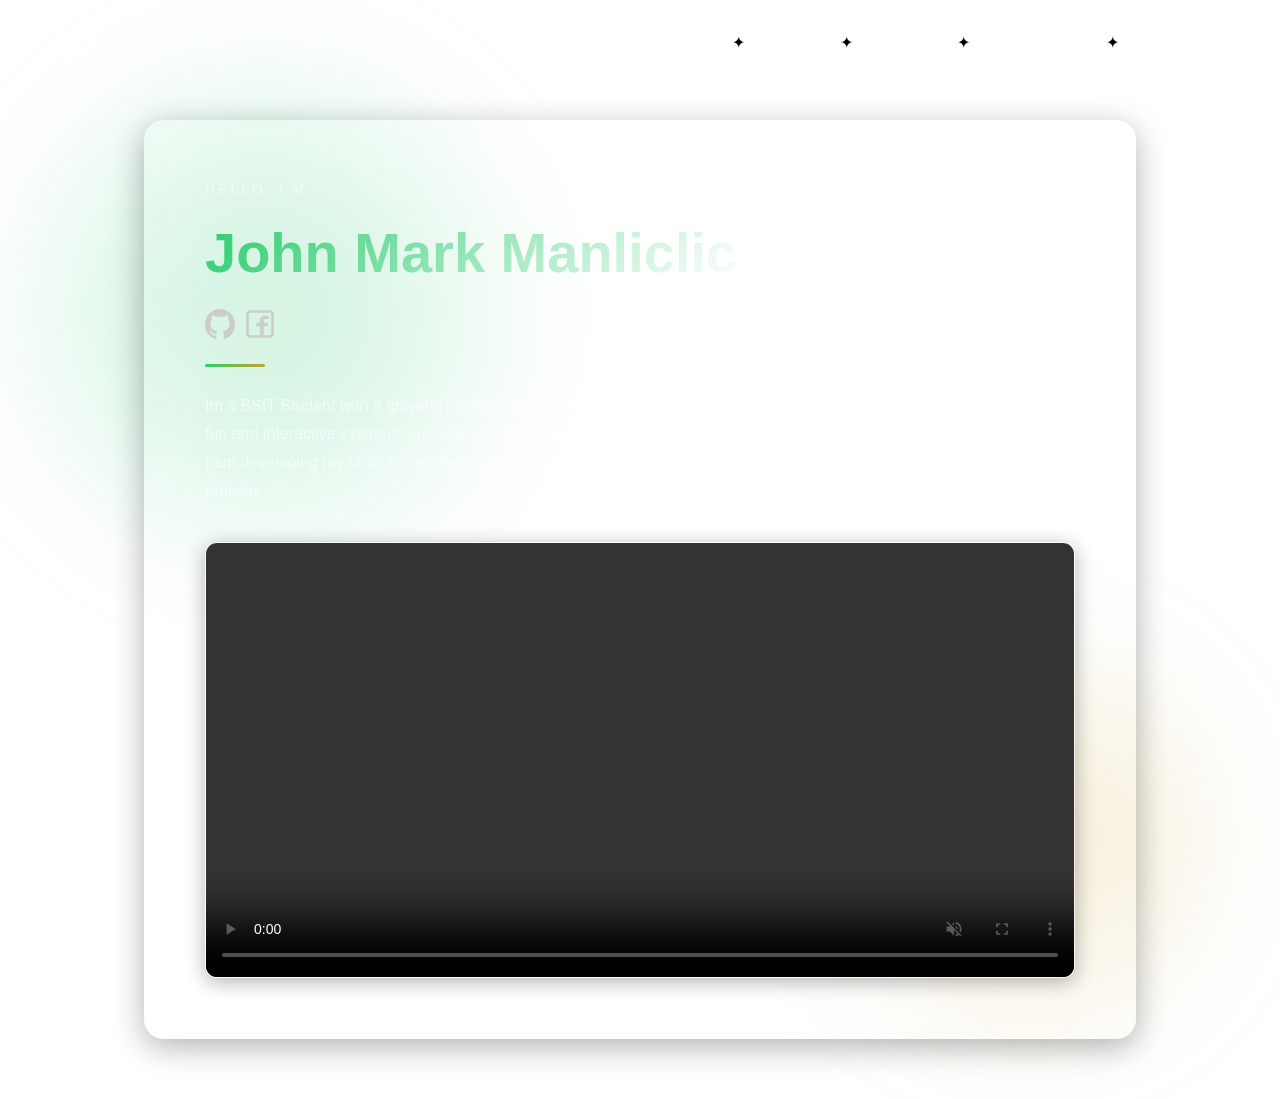
==== commit 6d453481: "add icons" ====
--- a/html/index.html
+++ b/html/index.html
@@ -35,7 +35,11 @@
         <div class="card">
             <span class="opening">Hello, I'm</span>
             <h2 id="typing">John Mark Manliclic</h2>
-            <div class="divider"></div>
+            <div class="social-icons">
+                <a class="social-icon" href="https://github.com/LuPinssss" target="_blank"><svg viewBox="0 0 20 20" version="1.1" xmlns="http://www.w3.org/2000/svg" xmlns:xlink="http://www.w3.org/1999/xlink" fill="#000000"><g id="SVGRepo_bgCarrier" stroke-width="0"></g><g id="SVGRepo_tracerCarrier" stroke-linecap="round" stroke-linejoin="round"></g><g id="SVGRepo_iconCarrier"> <title>github [#142]</title> <desc>Created with Sketch.</desc> <defs> </defs> <g id="Page-1" stroke="none" stroke-width="1" fill="none" fill-rule="evenodd"> <g id="Dribbble-Light-Preview" transform="translate(-140.000000, -7559.000000)" fill="#cccccc"> <g id="icons" transform="translate(56.000000, 160.000000)"> <path d="M94,7399 C99.523,7399 104,7403.59 104,7409.253 C104,7413.782 101.138,7417.624 97.167,7418.981 C96.66,7419.082 96.48,7418.762 96.48,7418.489 C96.48,7418.151 96.492,7417.047 96.492,7415.675 C96.492,7414.719 96.172,7414.095 95.813,7413.777 C98.04,7413.523 100.38,7412.656 100.38,7408.718 C100.38,7407.598 99.992,7406.684 99.35,7405.966 C99.454,7405.707 99.797,7404.664 99.252,7403.252 C99.252,7403.252 98.414,7402.977 96.505,7404.303 C95.706,7404.076 94.85,7403.962 94,7403.958 C93.15,7403.962 92.295,7404.076 91.497,7404.303 C89.586,7402.977 88.746,7403.252 88.746,7403.252 C88.203,7404.664 88.546,7405.707 88.649,7405.966 C88.01,7406.684 87.619,7407.598 87.619,7408.718 C87.619,7412.646 89.954,7413.526 92.175,7413.785 C91.889,7414.041 91.63,7414.493 91.54,7415.156 C90.97,7415.418 89.522,7415.871 88.63,7414.304 C88.63,7414.304 88.101,7413.319 87.097,7413.247 C87.097,7413.247 86.122,7413.234 87.029,7413.87 C87.029,7413.87 87.684,7414.185 88.139,7415.37 C88.139,7415.37 88.726,7417.2 91.508,7416.58 C91.513,7417.437 91.522,7418.245 91.522,7418.489 C91.522,7418.76 91.338,7419.077 90.839,7418.982 C86.865,7417.627 84,7413.783 84,7409.253 C84,7403.59 88.478,7399 94,7399" id="github-[#142]"> </path> </g> </g> </g> </g></svg></a>
+                <a id="fb" class="social-icon" href="https://www.facebook.com/johnmark.manliclic/" target="_blank"><svg viewBox="0 0 24 24" fill="none" xmlns="http://www.w3.org/2000/svg"><g id="SVGRepo_bgCarrier" stroke-width="0"></g><g id="SVGRepo_tracerCarrier" stroke-linecap="round" stroke-linejoin="round"></g><g id="SVGRepo_iconCarrier"> <path fill-rule="evenodd" clip-rule="evenodd" d="M20 1C21.6569 1 23 2.34315 23 4V20C23 21.6569 21.6569 23 20 23H4C2.34315 23 1 21.6569 1 20V4C1 2.34315 2.34315 1 4 1H20ZM20 3C20.5523 3 21 3.44772 21 4V20C21 20.5523 20.5523 21 20 21H15V13.9999H17.0762C17.5066 13.9999 17.8887 13.7245 18.0249 13.3161L18.4679 11.9871C18.6298 11.5014 18.2683 10.9999 17.7564 10.9999H15V8.99992C15 8.49992 15.5 7.99992 16 7.99992H18C18.5523 7.99992 19 7.5522 19 6.99992V6.31393C19 5.99091 18.7937 5.7013 18.4813 5.61887C17.1705 5.27295 16 5.27295 16 5.27295C13.5 5.27295 12 6.99992 12 8.49992V10.9999H10C9.44772 10.9999 9 11.4476 9 11.9999V12.9999C9 13.5522 9.44771 13.9999 10 13.9999H12V21H4C3.44772 21 3 20.5523 3 20V4C3 3.44772 3.44772 3 4 3H20Z" fill="#cccccc"></path> </g></svg></a>
+            </div>
+                <div class="divider"></div>
             <p>
                 Im a BSIT Student with a growing passion in programming and technology. I love creating
                 fun and interactive systems. I usually add some random and fun things in existing systems.
--- a/css/style.css
+++ b/css/style.css
@@ -181,6 +181,15 @@
   border: 1px solid rgba(255, 255, 255, 0.08);
   box-shadow: 0 4px 20px rgba(0, 0, 0, 0.3);
 }
+.social-icon{
+  width: 30px;
+  height: 30px;
+}
+.social-icons{
+  display: flex;
+  gap: 10px;
+}
+
 /* skills */
 #skills{
   min-height: 100vh;
